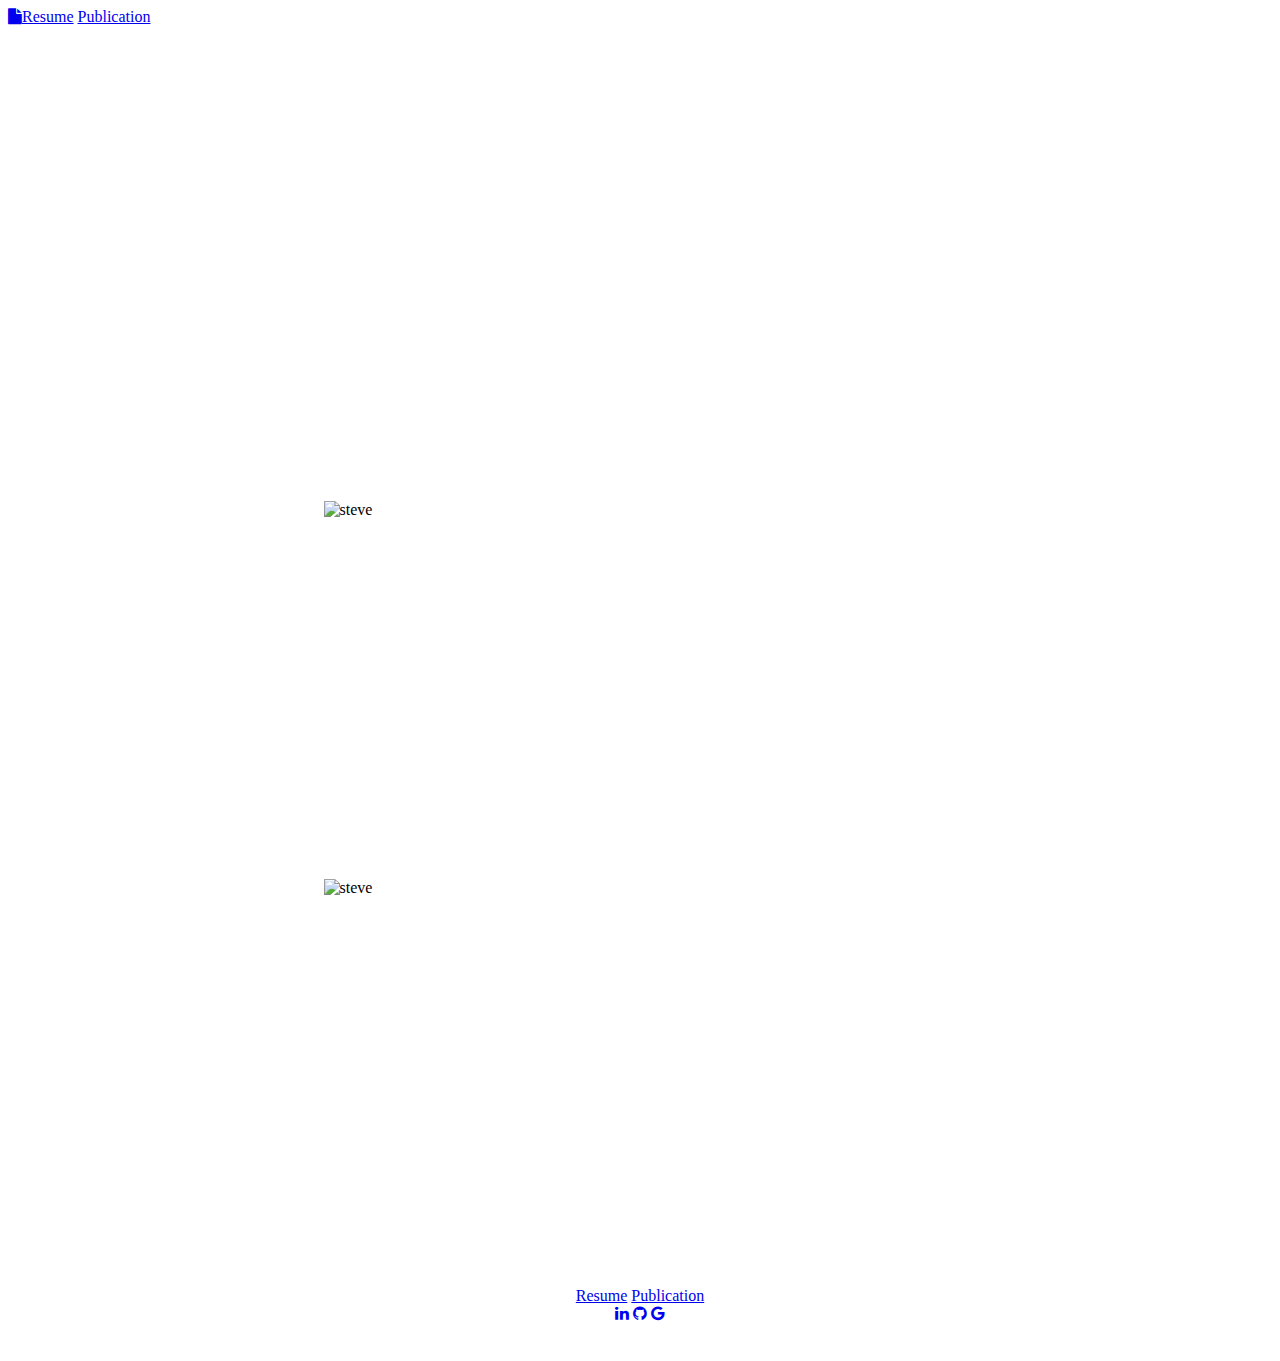
==== index.html @ cec2ed55 "added index.html" ====
<!DOCTYPE html>
<html>

<head>
  <title>Priyanshi Shah</title>
  <meta name="viewport" content="width=device-width, initial-scale=1">
  <link rel="stylesheet" href="https://cdnjs.cloudflare.com/ajax/libs/font-awesome/4.7.0/css/font-awesome.min.css">
  <link href="https://fonts.googleapis.com/css?family=Raleway" rel="stylesheet">
  <link rel="stylesheet" href="mystyle.css">
</head>

<body>


  <nav class="navbar">

    <a href="file:///D:/BulPiyu2/Piu%20files/SEM%205/IP%20Project/draft3-homepage.html"><i
        class="fa fa-file"></i>Resume</a>
    <a href="https://www.irjet.net/archives/V7/i5/IRJET-V7I521.pdf"><i
        class="fa fa-"></i>Publication</a>

  </nav>

  <h1 style="color:white;text-align:center;font-size:80px;font-family:'Raleway', sans-serif;">PRIYANSHI SHAH</h1>
  <p align="center"
    style="color:white;padding-top: 50px;margin-left:180px;margin-right:180px;;font-size:50px;font-family:'Raleway',sans-serif;">
    SOFTWARE DEVELOPER</p>
  <p
    style="color:white;text-align:center;margin-top:80px;margin-left:180px;margin-right:180px;font-size:25px;font-family:'Raleway',sans-serif;">
    "" </br> &emsp;&emsp;&emsp;&emsp;&emsp;&emsp; &emsp; &emsp; &emsp; &emsp; &emsp; &emsp; &emsp;
    &emsp; &emsp; &emsp; &emsp; &emsp; &emsp; &emsp; &emsp; &emsp; &emsp; ‒ Nelson Mandela </p>

  <section class="center">

    <section class="flip-card">
      <section class="flip-card-inner">
        <section class="flip-card-front">
          <img src="steve.jpeg" alt="steve" class="language" style="display:block; margin-left:auto; margin-right:auto;" height="378px" width="633px" />
        </section>
        <section class="flip-card-back">
          <img src="stevequote.jpeg" alt="steve" class="language" style="display:block; margin-left:auto; margin-right:auto;" height="378px" width="633px" />
        </section>
      </section>
    </section>

  </section>

</body>

<footer align="center"
  style="color: rgb(0, 0, 0); background-color: #ffffff; padding-top: 30px; padding-bottom: 30px; display: flex; align-items: center; flex-direction: column;">
  <section>
    <nav class="navigation">
      <a class="resumefooter" href="file:///D:/BulPiyu2/Piu%20files/SEM%205/IP%20Project/contactus.html">Resume</a>
      <a class="publicationfooter" href="https://www.irjet.net/archives/V7/i5/IRJET-V7I521.pdf">Publication</a>
    </nav>
  <section class="icon-bar">
    <a href="https://www.linkedin.com/in/priyanshishah98/" class="linkedin"><i class="fa fa-linkedin"></i></a>
    <a href="https://github.com/priyanshishah98" class="github"><i class="fa fa-github"></i></a>
    <a href="mailto: pashah@scu.edu" class="gmail"><i class="fa fa-google"></i></a>

  </section>
  </section>
</footer>

</html>
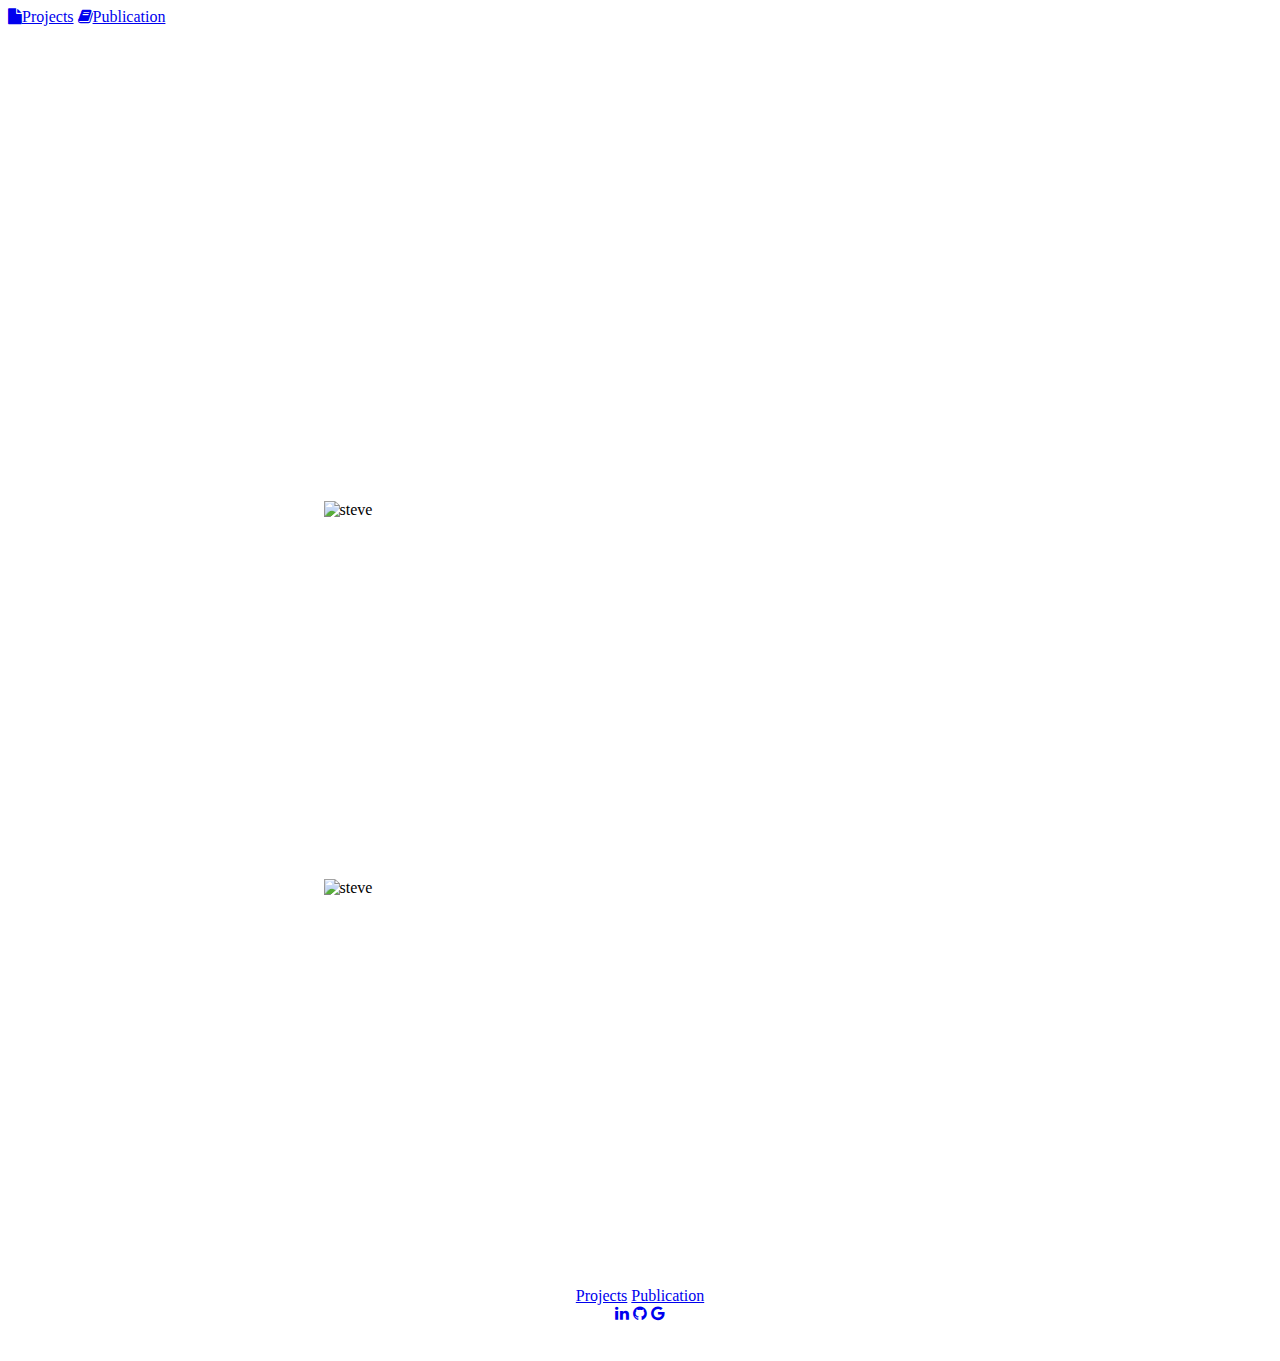
==== commit c430420c: "update" ====
--- a/index.html
+++ b/index.html
@@ -6,7 +6,7 @@
   <meta name="viewport" content="width=device-width, initial-scale=1">
   <link rel="stylesheet" href="https://cdnjs.cloudflare.com/ajax/libs/font-awesome/4.7.0/css/font-awesome.min.css">
   <link href="https://fonts.googleapis.com/css?family=Raleway" rel="stylesheet">
-  <link rel="stylesheet" href="mystyle.css">
+  <link rel="stylesheet" href="/Users/priyanshishah/Desktop/SCU classes/Q2/COEN 315 Web Architecture & Protocols/Assignment 1/web-architecture-assignment-1/styles/mystyle.css">
 </head>
 
 <body>
@@ -15,9 +15,9 @@
   <nav class="navbar">
 
     <a href="file:///D:/BulPiyu2/Piu%20files/SEM%205/IP%20Project/draft3-homepage.html"><i
-        class="fa fa-file"></i>Resume</a>
-    <a href="https://www.irjet.net/archives/V7/i5/IRJET-V7I521.pdf"><i
-        class="fa fa-"></i>Publication</a>
+        class="fa fa-file"></i>Projects</a>
+    <a href="https://www.irjet.net/archives/V7/i5/IRJET-V7I521.pdf" target="_blank"><i
+        class="fa fa-book"></i>Publication</a>
 
   </nav>
 
@@ -27,18 +27,17 @@
     SOFTWARE DEVELOPER</p>
   <p
     style="color:white;text-align:center;margin-top:80px;margin-left:180px;margin-right:180px;font-size:25px;font-family:'Raleway',sans-serif;">
-    "" </br> &emsp;&emsp;&emsp;&emsp;&emsp;&emsp; &emsp; &emsp; &emsp; &emsp; &emsp; &emsp; &emsp;
-    &emsp; &emsp; &emsp; &emsp; &emsp; &emsp; &emsp; &emsp; &emsp; &emsp; ‒ Nelson Mandela </p>
+    I am a graduate student at Santa Clara University Class of 2023 pursuing my Master's in Computer Science. </br> </p>
 
   <section class="center">
 
     <section class="flip-card">
       <section class="flip-card-inner">
         <section class="flip-card-front">
-          <img src="steve.jpeg" alt="steve" class="language" style="display:block; margin-left:auto; margin-right:auto;" height="378px" width="633px" />
+          <img src="/Users/priyanshishah/Desktop/SCU classes/Q2/COEN 315 Web Architecture & Protocols/Assignment 1/web-architecture-assignment-1/images/steve.jpeg" alt="steve" class="language" style="display:block; margin-left:auto; margin-right:auto;" height="378px" width="633px" />
         </section>
         <section class="flip-card-back">
-          <img src="stevequote.jpeg" alt="steve" class="language" style="display:block; margin-left:auto; margin-right:auto;" height="378px" width="633px" />
+          <img src="/Users/priyanshishah/Desktop/SCU classes/Q2/COEN 315 Web Architecture & Protocols/Assignment 1/web-architecture-assignment-1/images/stevequote.jpeg" alt="steve" class="language" style="display:block; margin-left:auto; margin-right:auto;" height="378px" width="633px" />
         </section>
       </section>
     </section>
@@ -51,13 +50,13 @@
   style="color: rgb(0, 0, 0); background-color: #ffffff; padding-top: 30px; padding-bottom: 30px; display: flex; align-items: center; flex-direction: column;">
   <section>
     <nav class="navigation">
-      <a class="resumefooter" href="file:///D:/BulPiyu2/Piu%20files/SEM%205/IP%20Project/contactus.html">Resume</a>
-      <a class="publicationfooter" href="https://www.irjet.net/archives/V7/i5/IRJET-V7I521.pdf">Publication</a>
+      <a class="projectsfooter" href="file:///D:/BulPiyu2/Piu%20files/SEM%205/IP%20Project/contactus.html">Projects</a>
+      <a class="publicationfooter" href="https://www.irjet.net/archives/V7/i5/IRJET-V7I521.pdf" target="_blank">Publication</a>
     </nav>
   <section class="icon-bar">
-    <a href="https://www.linkedin.com/in/priyanshishah98/" class="linkedin"><i class="fa fa-linkedin"></i></a>
-    <a href="https://github.com/priyanshishah98" class="github"><i class="fa fa-github"></i></a>
-    <a href="mailto: pashah@scu.edu" class="gmail"><i class="fa fa-google"></i></a>
+    <a href="https://www.linkedin.com/in/priyanshishah98/" class="linkedin" target="_blank"><i class="fa fa-linkedin"></i></a>
+    <a href="https://github.com/priyanshishah98" class="github" target="_blank"><i class="fa fa-github"></i></a>
+    <a href="mailto: pashah@scu.edu" class="gmail target="_blank""><i class="fa fa-google"></i></a>
 
   </section>
   </section>
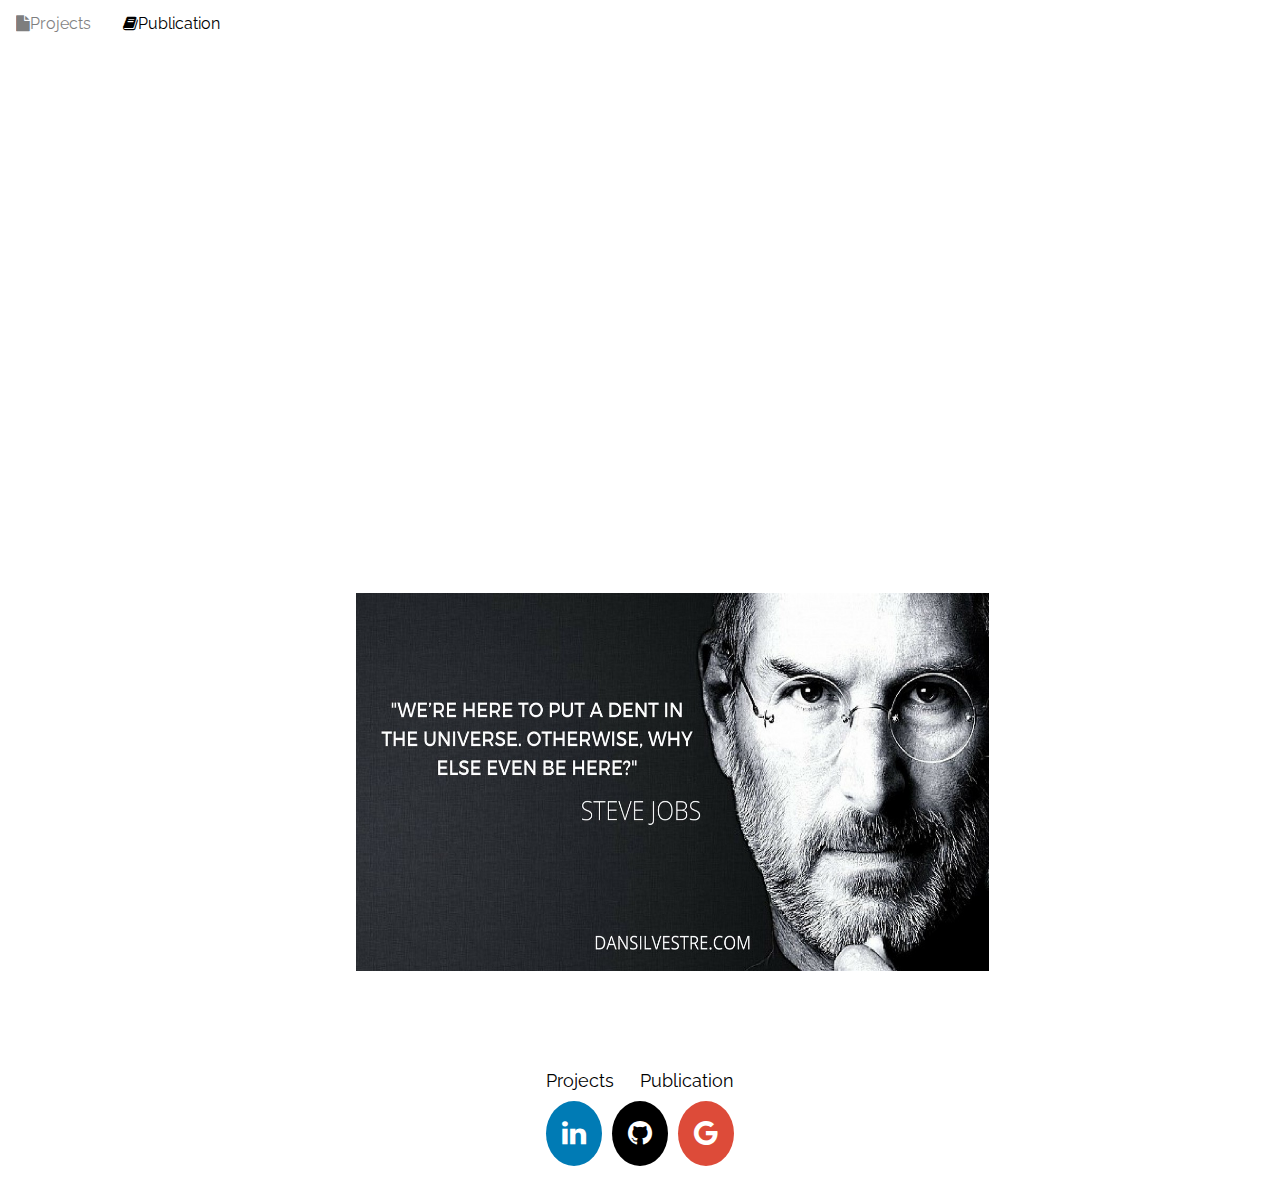
==== commit 353d4a4e: "Removed the wrong src for images and styles" ====
--- a/index.html
+++ b/index.html
@@ -6,7 +6,7 @@
   <meta name="viewport" content="width=device-width, initial-scale=1">
   <link rel="stylesheet" href="https://cdnjs.cloudflare.com/ajax/libs/font-awesome/4.7.0/css/font-awesome.min.css">
   <link href="https://fonts.googleapis.com/css?family=Raleway" rel="stylesheet">
-  <link rel="stylesheet" href="/Users/priyanshishah/Desktop/SCU classes/Q2/COEN 315 Web Architecture & Protocols/Assignment 1/web-architecture-assignment-1/styles/mystyle.css">
+  <link rel="stylesheet" href="./styles/mystyle.css">
 </head>
 
 <body>
@@ -34,10 +34,10 @@
     <section class="flip-card">
       <section class="flip-card-inner">
         <section class="flip-card-front">
-          <img src="/Users/priyanshishah/Desktop/SCU classes/Q2/COEN 315 Web Architecture & Protocols/Assignment 1/web-architecture-assignment-1/images/steve.jpeg" alt="steve" class="language" style="display:block; margin-left:auto; margin-right:auto;" height="378px" width="633px" />
+          <img src="./images/steve.jpeg" alt="steve" class="language" style="display:block; margin-left:auto; margin-right:auto;" height="378px" width="633px" />
         </section>
         <section class="flip-card-back">
-          <img src="/Users/priyanshishah/Desktop/SCU classes/Q2/COEN 315 Web Architecture & Protocols/Assignment 1/web-architecture-assignment-1/images/stevequote.jpeg" alt="steve" class="language" style="display:block; margin-left:auto; margin-right:auto;" height="378px" width="633px" />
+          <img src="./images/stevequote.jpeg" alt="steve" class="language" style="display:block; margin-left:auto; margin-right:auto;" height="378px" width="633px" />
         </section>
       </section>
     </section>
--- a/styles/mystyle.css
+++ b/styles/mystyle.css
@@ -0,0 +1,172 @@
+body {
+    margin: 0;
+  }
+
+  .icon-bar {
+    display: flex;
+    flex-direction: row;
+    justify-content: center;
+  }
+
+  .icon-bar a {
+    text-align: center;
+    padding: 16px;
+    transition: all 0.3s ease;
+    color: white;
+    font-size: 28px;
+  }
+  .icon-bar .linkedin{
+    margin-right: 10px;
+  }
+  .icon-bar .github{
+    margin-right: 10px;
+  } 
+
+
+  .icon-bar a:hover {
+    background-color: #000;
+    opacity: 50%;
+  }
+
+  .linkedin {
+    background: #007bb5;
+    color: white;
+    border-radius: 50%;
+  }
+
+  .github {
+    background: #000;
+    color: white;
+    border-radius: 50%;
+  }
+
+  .gmail {
+    background: #dd4b39;
+    color: white;
+    border-radius: 50%;
+  }
+
+
+  .content {
+    margin-left: 75px;
+    font-size: 30px;
+  }
+
+  .navbar {
+    overflow: hidden;
+    background-color: #ffffff;
+    font-family: 'Raleway', sans-serif;
+  }
+
+  .navbar a {
+    float: left;
+    font-size: 16px;
+    color: #000;
+    text-align: center;
+    padding: 14px 16px;
+    text-decoration: none;
+  }
+
+  .navbar a:hover {
+    opacity: 50%;
+  }
+
+  .btn {
+    font-family: 'Raleway', sans-serif;
+    background-color: #ffffff;
+    border: none;
+    color: rgb(0, 0, 0);
+    padding: 14px 16px;
+    font-size: 16px;
+    cursor: pointer;
+  }
+
+  /* Darker background on mouse-over */
+  .btn:hover {
+    opacity: 50%;
+  }
+
+  body {
+    background-image: url("/Users/priyanshishah/Desktop/SCU classes/Q2/COEN 315 Web Architecture & Protocols/Assignment 1/web-architecture-assignment-1/images/starbg.jpg");
+    background-color: white;
+    font-family: 'Raleway', sans-serif;
+  }
+
+  .flip-card {
+    position: relative;
+    top: 50%;
+    left: 25%;
+    background-color: transparent;
+    width: 633px;
+    height: 378px;
+    perspective: 1000px;
+  }
+
+  .flip-card-inner {
+    position: relative;
+    width: 100%;
+    height: 100%;
+    text-align: center;
+    transition: transform 0.6s;
+    transform-style: preserve-3d;
+    box-shadow: 0 4px 8px 0 rgba(255, 255, 255, 0.4);
+  }
+
+  .flip-card:hover .flip-card-inner {
+    transform: rotateY(-180deg);
+  }
+
+  .flip-card-front,
+  .flip-card-back {
+    position: absolute;
+    width: 100%;
+    height: 100%;
+    backface-visibility: hidden;
+  }
+
+  .flip-card-front {
+    background-color: #ffffff;
+    color: black;
+    border: solid;
+    border-width: 1px;
+    border-color: white;
+  }
+
+  .flip-card-back {
+    background-color: white;
+    color: black;
+    border: solid;
+    border-width: 1px;
+    border-color: white;
+  }
+
+  .center {
+    padding: 70px;
+    text-align: center;
+  }
+
+  .links {
+    max-width: 200px;
+    display: flex;
+    justify-content: space-between;
+    width: 100%;
+    margin-bottom: 20px;
+  }
+  .navigation {
+    margin-bottom: 10px;
+    display: flex;
+    justify-content: space-between;
+    max-width: 250px;
+    width: 100%;
+  }
+  .projectsfooter {
+    text-decoration: none;
+    color:black;
+    font-size: 18px;
+    margin-right: 20px;
+  }
+  .publicationfooter {
+    text-decoration: none;
+    color:black;
+    font-size: 18px;
+  }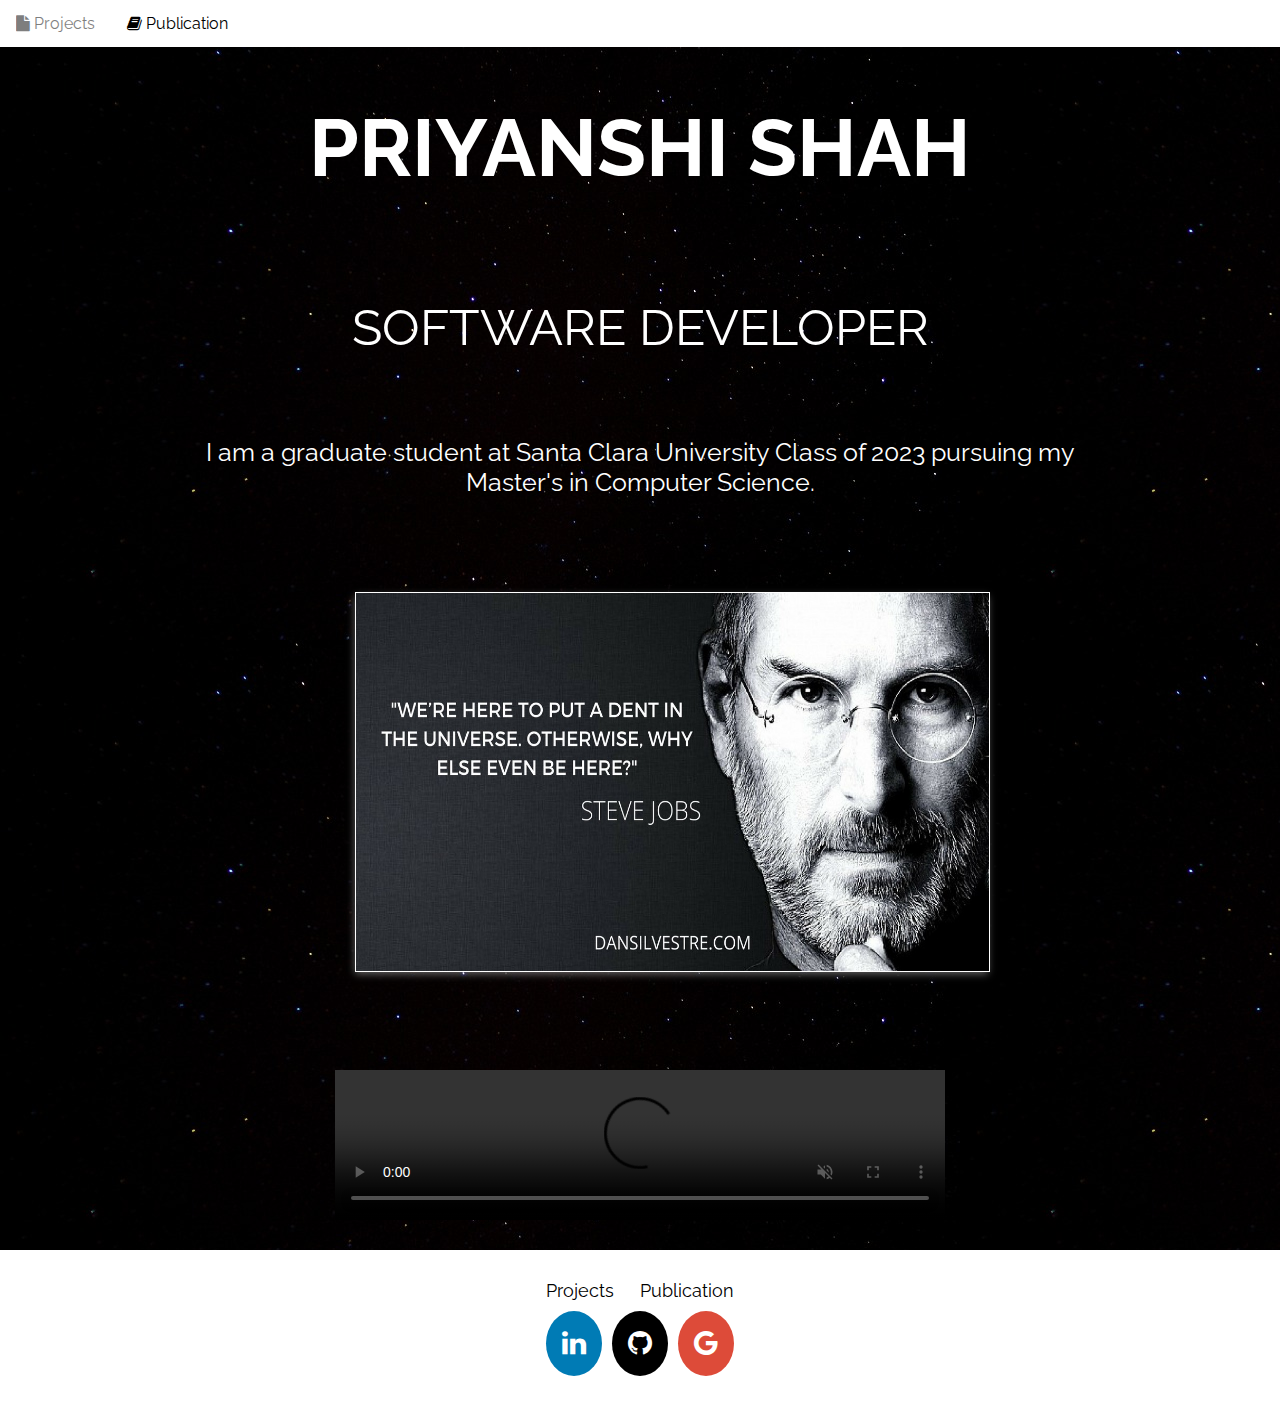
==== commit 702f8050: "Final" ====
--- a/index.html
+++ b/index.html
@@ -9,56 +9,60 @@
   <link rel="stylesheet" href="./styles/mystyle.css">
 </head>
 
+<header>
+  <nav class="navbar">
+    <a href="./project.html"><i class="fa fa-file"></i> Projects</a>
+    <a href="https://www.irjet.net/archives/V7/i5/IRJET-V7I521.pdf" target="_blank"><i class="fa fa-book"></i>
+      Publication</a>
+  </nav>
+</header>
+
 <body>
 
+  <h1>PRIYANSHI SHAH</h1>
+  <p class="role">SOFTWARE DEVELOPER</p>
+  <p class="desc">I am a graduate student at Santa Clara University Class of 2023 pursuing my Master's in Computer
+    Science. </br> </p>
 
-  <nav class="navbar">
-
-    <a href="file:///D:/BulPiyu2/Piu%20files/SEM%205/IP%20Project/draft3-homepage.html"><i
-        class="fa fa-file"></i>Projects</a>
-    <a href="https://www.irjet.net/archives/V7/i5/IRJET-V7I521.pdf" target="_blank"><i
-        class="fa fa-book"></i>Publication</a>
-
-  </nav>
-
-  <h1 style="color:white;text-align:center;font-size:80px;font-family:'Raleway', sans-serif;">PRIYANSHI SHAH</h1>
-  <p align="center"
-    style="color:white;padding-top: 50px;margin-left:180px;margin-right:180px;;font-size:50px;font-family:'Raleway',sans-serif;">
-    SOFTWARE DEVELOPER</p>
-  <p
-    style="color:white;text-align:center;margin-top:80px;margin-left:180px;margin-right:180px;font-size:25px;font-family:'Raleway',sans-serif;">
-    I am a graduate student at Santa Clara University Class of 2023 pursuing my Master's in Computer Science. </br> </p>
 
   <section class="center">
 
     <section class="flip-card">
       <section class="flip-card-inner">
         <section class="flip-card-front">
-          <img src="./images/steve.jpeg" alt="steve" class="language" style="display:block; margin-left:auto; margin-right:auto;" height="378px" width="633px" />
+          <img src="./images/steve.jpeg" alt="steve" class="language"
+            style="display:block; margin-left:auto; margin-right:auto;" height="378px" width="633px" />
         </section>
         <section class="flip-card-back">
-          <img src="./images/stevequote.jpeg" alt="steve" class="language" style="display:block; margin-left:auto; margin-right:auto;" height="378px" width="633px" />
+          <img src="./images/stevequote.jpeg" alt="steve" class="language"
+            style="display:block; margin-left:auto; margin-right:auto;" height="378px" width="633px" />
         </section>
       </section>
     </section>
 
   </section>
-
+  <section class="video-section">
+    <video controls autoplay muted>
+      <source src="./images/scu.mp4" type="video/mp4">
+      Your browser does not support the video tag.
+    </video>
+  </section>
 </body>
 
-<footer align="center"
-  style="color: rgb(0, 0, 0); background-color: #ffffff; padding-top: 30px; padding-bottom: 30px; display: flex; align-items: center; flex-direction: column;">
+<footer>
   <section>
     <nav class="navigation">
-      <a class="projectsfooter" href="file:///D:/BulPiyu2/Piu%20files/SEM%205/IP%20Project/contactus.html">Projects</a>
-      <a class="publicationfooter" href="https://www.irjet.net/archives/V7/i5/IRJET-V7I521.pdf" target="_blank">Publication</a>
+      <a class="projectsfooter" href="./project.html">Projects</a>
+      <a class="publicationfooter" href="https://www.irjet.net/archives/V7/i5/IRJET-V7I521.pdf"
+        target="_blank">Publication</a>
     </nav>
-  <section class="icon-bar">
-    <a href="https://www.linkedin.com/in/priyanshishah98/" class="linkedin" target="_blank"><i class="fa fa-linkedin"></i></a>
-    <a href="https://github.com/priyanshishah98" class="github" target="_blank"><i class="fa fa-github"></i></a>
-    <a href="mailto: pashah@scu.edu" class="gmail target="_blank""><i class="fa fa-google"></i></a>
+    <section class="icon-bar">
+      <a href="https://www.linkedin.com/in/priyanshishah98/" class="linkedin" target="_blank"><i
+          class="fa fa-linkedin"></i></a>
+      <a href="https://github.com/priyanshishah98" class="github" target="_blank"><i class="fa fa-github"></i></a>
+      <a href="mailto: pashah@scu.edu" class="gmail target=" _blank""><i class="fa fa-google"></i></a>
 
-  </section>
+    </section>
   </section>
 </footer>
 
--- a/styles/mystyle.css
+++ b/styles/mystyle.css
@@ -1,5 +1,8 @@
 body {
     margin: 0;
+    background-image: url("../images/starbg.jpg");
+    background-color: white;
+    font-family: 'Raleway', sans-serif;
   }
 
   .icon-bar {
@@ -50,6 +53,10 @@
   .content {
     margin-left: 75px;
     font-size: 30px;
+  }
+
+  header{
+    font-family: 'Raleway', sans-serif;
   }
 
   .navbar {
@@ -86,13 +93,33 @@
     opacity: 50%;
   }
 
-  body {
-    background-image: url("/Users/priyanshishah/Desktop/SCU classes/Q2/COEN 315 Web Architecture & Protocols/Assignment 1/web-architecture-assignment-1/images/starbg.jpg");
-    background-color: white;
-    font-family: 'Raleway', sans-serif;
-  }
-
+  h1{
+    position:sticky;
+    color:white;
+    text-align:center;
+    font-size:80px;
+    font-family:'Raleway', sans-serif;
+  }
+  .role{
+    text-align:center;
+    color:white;
+    padding-top: 50px;
+    margin-left:180px;
+    margin-right:180px;
+    font-size:50px;
+    font-family:'Raleway',sans-serif;
+  }
+  .desc{
+    color:white;
+    text-align:center;
+    margin-top:80px;
+    margin-left:180px;
+    margin-right:180px;
+    font-size:25px;
+    font-family:'Raleway',sans-serif;
+  }
   .flip-card {
+    display: block;
     position: relative;
     top: 50%;
     left: 25%;
@@ -159,6 +186,30 @@
     max-width: 250px;
     width: 100%;
   }
+
+  .video-section {
+    display: flex;
+    justify-content: center;
+    padding: 30px;
+  }
+
+  video{
+    align-items: center;
+    width:50%;
+    height: 50%;
+    display: block;
+  }
+  footer{
+    text-align: center;
+    color: rgb(0, 0, 0); 
+    background-color: #ffffff; 
+    padding-top: 30px; 
+    padding-bottom: 30px; 
+    display: flex; 
+    align-items: center; 
+    flex-direction: column;
+  }
+
   .projectsfooter {
     text-decoration: none;
     color:black;
@@ -169,4 +220,20 @@
     text-decoration: none;
     color:black;
     font-size: 18px;
+  }
+
+  .images{
+    width: 30%;
+    display: block;
+    margin-left: auto;
+    margin-right: auto;
+    margin-top: 40px;
+  }
+  figcaption {
+    background-color: black;
+    color: white;
+    padding: 20px;
+    text-align: center;
+    font-family: 'Raleway', sans-serif;
+    font-size: 20px;
   }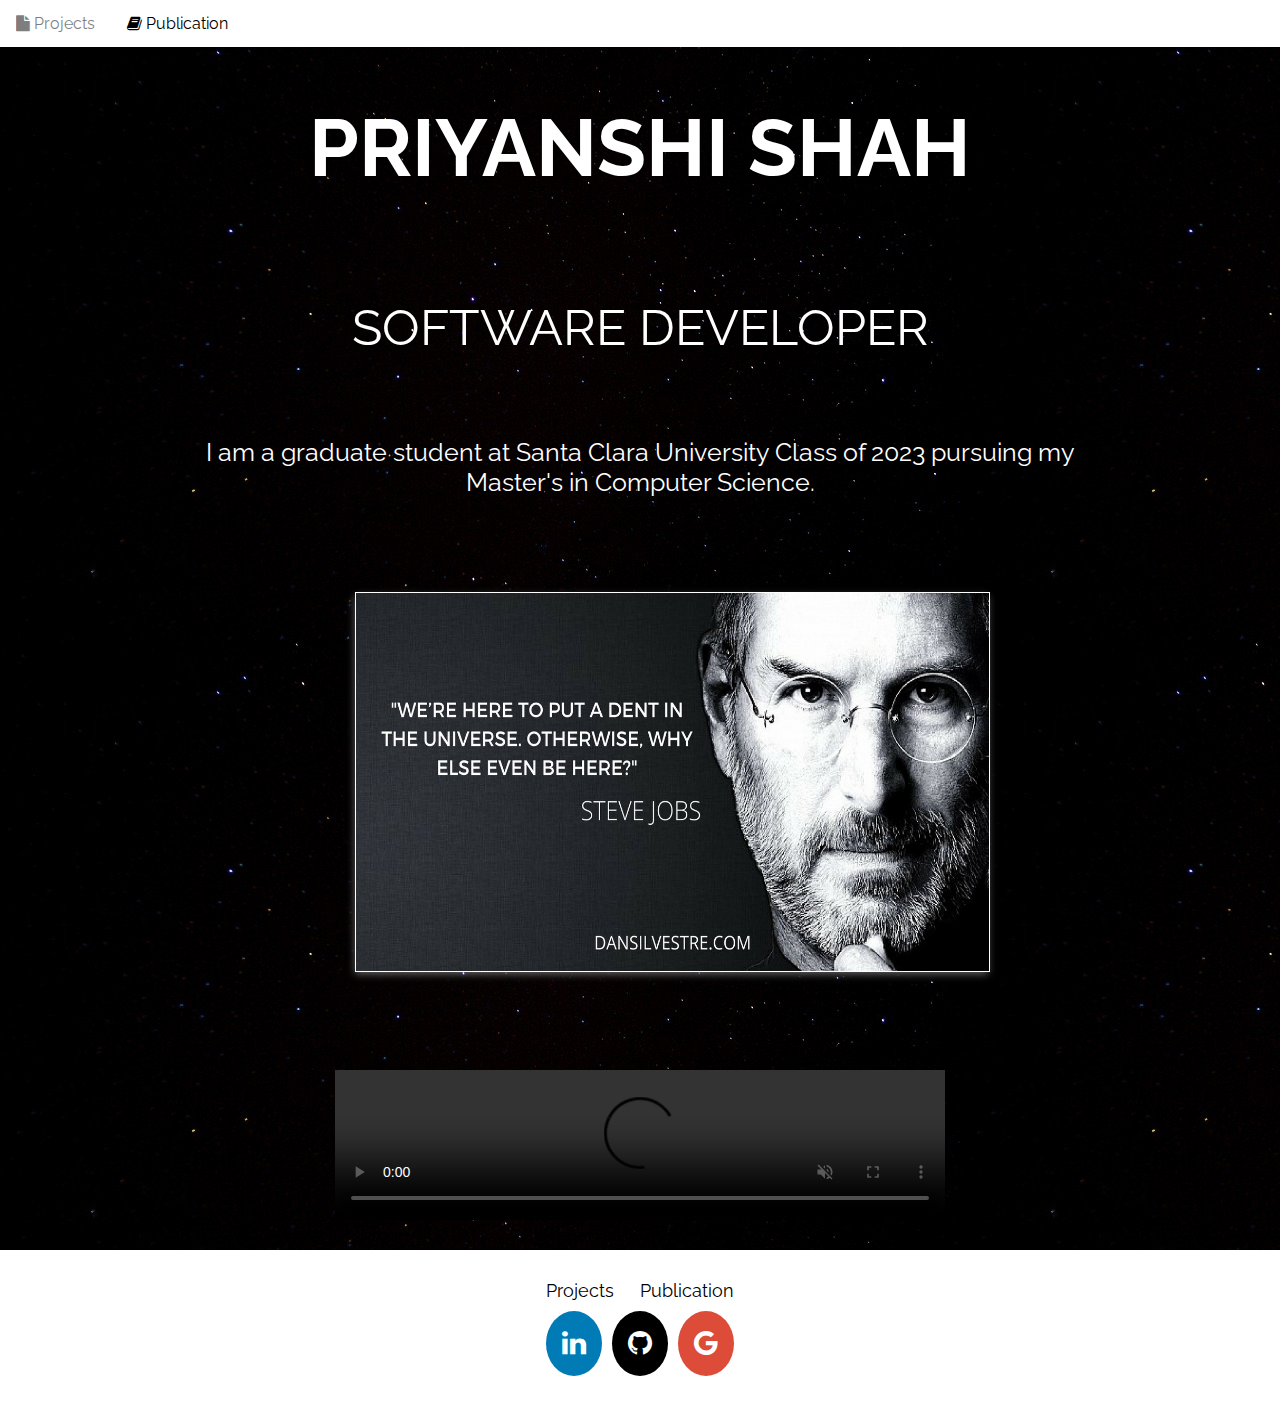
==== commit 812154ea: "steve" ====
--- a/index.html
+++ b/index.html
@@ -30,11 +30,11 @@
     <section class="flip-card">
       <section class="flip-card-inner">
         <section class="flip-card-front">
-          <img src="./images/steve.jpeg" alt="steve" class="language"
+          <img src="./images/steve.jpeg" alt="Steve Jobs" class="language"
             style="display:block; margin-left:auto; margin-right:auto;" height="378px" width="633px" />
         </section>
         <section class="flip-card-back">
-          <img src="./images/stevequote.jpeg" alt="steve" class="language"
+          <img src="./images/stevequote.jpeg" alt="Steve Jobs" class="language"
             style="display:block; margin-left:auto; margin-right:auto;" height="378px" width="633px" />
         </section>
       </section>
